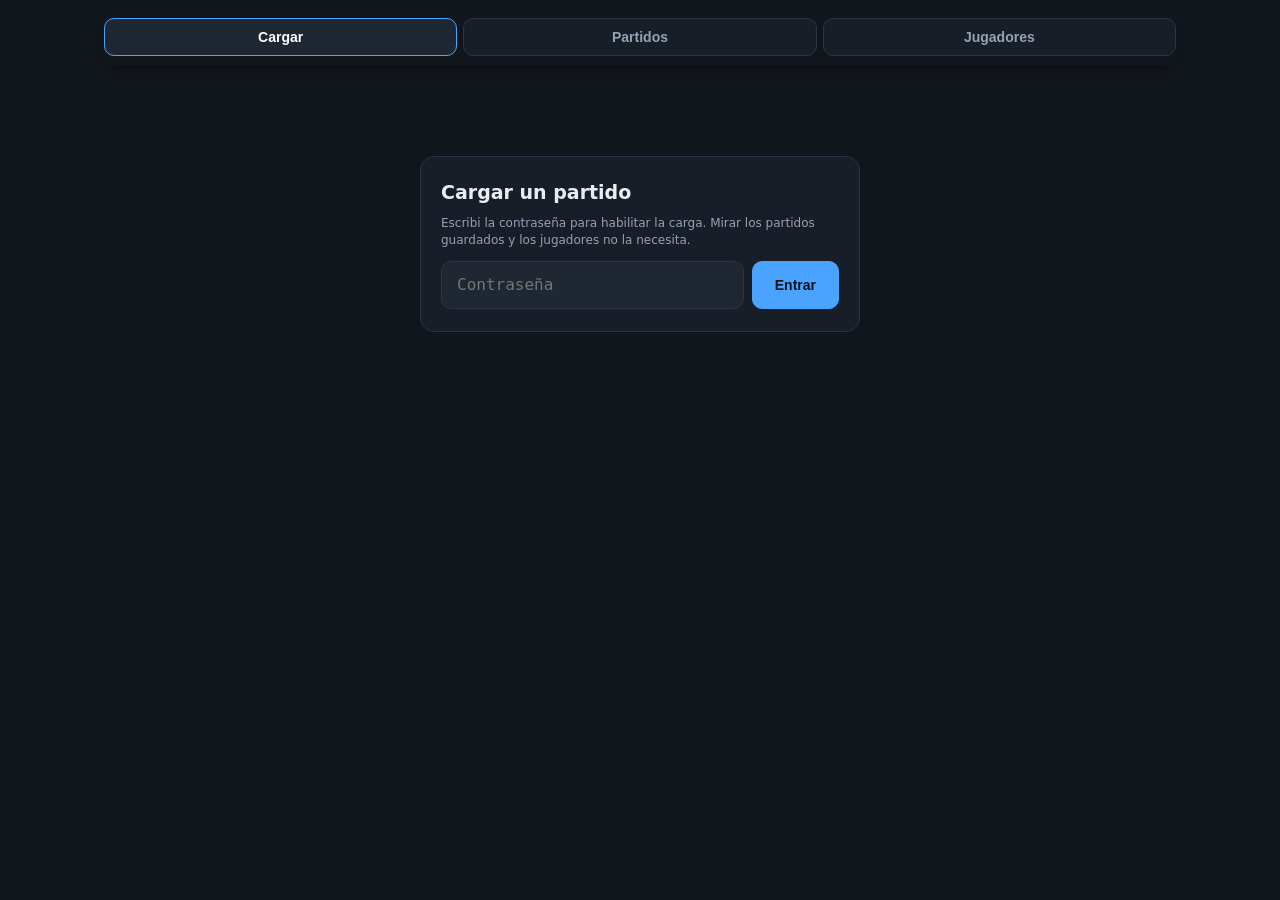
==== public/index.html @ 11a5be20 "Arreglos para Vercel" ====
<!doctype html>
<html lang="es">
<head>
<meta charset="utf-8">
<meta name="viewport" content="width=device-width, initial-scale=1, viewport-fit=cover">
<title>Estadisticas de voley</title>
<link rel="stylesheet" href="interfaz.css">
</head>
<body>
<div class="envoltorio">

  <!-- La barra de pestanas es lo unico que se comparte entre las tres vistas.
       Se queda pegada arriba porque en el celular se navega con el pulgar. -->
  <nav class="pestanas" id="pestanas">
    <button class="pestana activa" data-vista="cargar">Cargar<span class="chip" id="chipCargar" hidden></span></button>
    <button class="pestana" data-vista="partidos">Partidos</button>
    <button class="pestana" data-vista="jugadores">Jugadores</button>
  </nav>

  <!-- Aviso del servidor. Casi siempre esta vacio y no se ve. Aparece cuando
       el sitio corre alojado y no tiene donde guardar de verdad: es algo que
       hay que saber ANTES de cargar un partido, no despues de perderlo. -->
  <div class="avisoServidor" id="avisoServidor" hidden></div>

  <!-- ============================================================ -->
  <!-- 1) CARGAR: la pantalla de la cancha. No se le agrega nada que -->
  <!--    se meta en el camino de tipear una jugada.                 -->
  <!-- ============================================================ -->
  <section class="vista activa bloqueada" id="vista-cargar">

    <!-- Candado. Cargar es lo unico que escribe sobre el partido, asi que es
         lo unico que pide la contraseña; mientras esta puesto tapa la
         pantalla de la cancha, pero las otras dos pestanas siguen abiertas. -->
    <form class="candado" id="candado" autocomplete="off">
      <h2>Cargar un partido</h2>
      <p class="nota">Escribi la contraseña para habilitar la carga. Mirar los
      partidos guardados y los jugadores no la necesita.</p>
      <div class="fila">
        <input type="password" id="clave" placeholder="Contraseña"
               autocomplete="current-password" autocapitalize="off"
               autocorrect="off" spellcheck="false">
        <button class="primario" type="submit">Entrar</button>
      </div>
      <div class="mensaje" id="mensajeClave" hidden></div>
    </form>

    <div class="marcador">
      <div class="equipo" id="eqA">
        <div class="nombre" id="nomA">Equipo A</div>
        <div class="puntos" id="ptsA">0</div>
      </div>
      <div class="centro">
        <div class="set" id="numSet">Set 1</div>
        <div id="sets">0 - 0</div>
        <div id="cargados" style="margin-top:4px">0 puntos</div>
      </div>
      <div class="equipo" id="eqB">
        <div class="nombre" id="nomB">Equipo B</div>
        <div class="puntos" id="ptsB">0</div>
      </div>
    </div>

    <div class="turno" id="turno">Cargando…</div>

    <form class="carga" id="form" autocomplete="off">
      <input id="linea" placeholder="…" autocomplete="off" autocapitalize="off"
             autocorrect="off" spellcheck="false">
      <button class="primario" type="submit">Cargar</button>
    </form>

    <div class="mensaje" id="mensaje"></div>
    <div class="fila" id="enlacesArchivo" hidden></div>

    <div class="atajos" id="atajos">
      <span class="etiqueta">Rapido</span>
      <button data-enviar="f">f · error en juego</button>
      <button data-enviar="x">x · deshacer punto</button>
      <button data-enviar="w">w · cerrar set</button>
      <button id="btnCambio">C · cambio</button>
      <span class="etiqueta" style="margin-left:8px">Sesion</span>
      <button id="btnBorrar">Borrar ultima linea</button>
      <button id="btnGuardar">Guardar .txt</button>
      <button id="btnExcel">Excel</button>
      <button id="btnBloquear" class="tenue">Bloquear</button>
      <button id="btnReiniciar" class="peligro">Reiniciar</button>
    </div>

    <!-- Elegir el equipo del informe con dos botones: en el celular escribir
         el nombre a mano en un prompt() era la parte mas incomoda. -->
    <div class="eleccion" id="eleccionExcel" hidden>
      <span class="etiqueta">Informe de</span>
      <button id="btnExcelA" data-equipo="A">A</button>
      <button id="btnExcelB" data-equipo="B">B</button>
      <button id="btnExcelCancelar" class="tenue">Cancelar</button>
    </div>

    <div class="columnas">
      <details class="panel" open>
        <summary>Ultimos puntos</summary>
        <div class="cuerpo" id="log"></div>
      </details>

      <details class="panel" open>
        <summary>Rotacion en cancha</summary>
        <div class="cuerpo" id="rotacion"></div>
      </details>

      <details class="panel" id="panelAyuda">
        <summary>Como se escribe una jugada</summary>
        <div class="cuerpo ayuda">
          <p class="nota" style="margin-top:0">Con la rotacion cargada el numero del
          sacador es opcional: <code>28_1_5_X/…</code> y <code>1_5_X/…</code> son lo mismo.</p>
          <dl>
            <dt><code>5_1_6_A</code></dt><dd>saque directo, punto (as)</dd>
            <dt><code>5_1_6_E</code></dt><dd>error de saque</dd>
            <dt><code>5_1_6_X/3_3/2_4/4_1_P</code></dt>
            <dd>saque · recepcion (calidad 0-3, o -1 si se paso) · armado zona · ataque</dd>
            <dt><code>…/4_1_D</code></dt><dd>lo defienden, sigue el punto</dd>
            <dt><code>…/4_1_O</code> <code>_M</code></dt><dd>afuera / a la malla</dd>
            <dt><code>…/4_1_B_7_P</code></dt><dd>lo bloquea el 7, punto del bloqueo</dd>
            <dt><code>…/4_1_U_7</code></dt><dd>usa el bloqueo del 7, punto del ataque</dd>
            <dt><code>…/4_1_R_7</code></dt><dd>bloqueo rejugable, sigue el mismo equipo</dd>
            <dt><code>…/9_F_3</code> <code>9_T_3</code></dt><dd>libre / toque hacia zona 3</dd>
            <dt><code>…/9_S_6_P</code></dt><dd>pasada de segunda (sin armado antes)</dd>
            <dt><code>2_-1</code> <code>2_-2</code></dt>
            <dd>armado que se pasa / armado malo que pierde el punto</dd>
            <dt><code>7_2/1_4/9_5_D</code></dt><dd>defensa · armado · ataque</dd>
            <dt><code>9_A_1_P</code></dt><dd>ataque de primera, sin armado</dd>
            <dt><code>f</code> <code>w</code> <code>x</code></dt>
            <dd>error en juego · cerrar set · deshacer</dd>
            <dt><code>C_7_28</code></dt><dd>entra el 7, sale el 28</dd>
            <dt><code>C_7_S_28</code></dt><dd>lo mismo, y el 7 pasa a ser armador</dd>
          </dl>
        </div>
      </details>

      <details class="panel">
        <summary>Estadisticas</summary>
        <div class="cuerpo">
          <button id="btnStats">Actualizar</button>
          <pre id="stats" style="margin-top:10px">—</pre>
        </div>
      </details>

      <details class="panel">
        <summary>Cargar un partido ya escrito</summary>
        <div class="cuerpo">
          <p class="nota" style="margin-top:0">Pega la lista de inputs de un .txt
          (desde el nombre del equipo A hasta la ultima jugada).</p>
          <textarea id="pegar" placeholder="Palestino&#10;UVC&#10;28 15 99_S 88 10 13&#10;&#10;B&#10;…"></textarea>
          <div class="fila"><button id="btnPegar">Cargar todo</button></div>
        </div>
      </details>

      <details class="panel">
        <summary>Cambios registrados</summary>
        <div class="cuerpo" id="cambios"></div>
      </details>
    </div>
  </section>

  <!-- ============================================================ -->
  <!-- 2) PARTIDOS: buscar y abrir lo que ya esta guardado          -->
  <!-- ============================================================ -->
  <section class="vista" id="vista-partidos" hidden>

    <div class="buscador">
      <input id="busca" placeholder="Buscar equipo, rival o fecha" autocomplete="off"
             autocapitalize="off" spellcheck="false">
      <div class="filtros">
        <label>Equipo
          <select id="filtroEquipo"><option value="">Todos</option></select>
        </label>
        <label>Desde <input type="date" id="filtroDesde"></label>
        <label>Hasta <input type="date" id="filtroHasta"></label>
        <label class="interruptor">
          <input type="checkbox" id="filtroInforme"> Solo con informe
        </label>
        <button id="btnLimpiar" class="tenue">Limpiar</button>
      </div>
    </div>

    <div class="panel suelto">
      <div class="cuerpo alto" id="listaPartidos">
        <p class="nota" style="margin:0">Cargando…</p>
      </div>
    </div>

    <div id="detalle" hidden></div>
  </section>

  <!-- ============================================================ -->
  <!-- 3) JUGADORES: se arma con los partidos guardados en Datos/.  -->
  <!-- ============================================================ -->
  <section class="vista" id="vista-jugadores" hidden>
    <div id="avisoDuplicados" class="aviso" hidden></div>
    <div id="jugadores"></div>
  </section>

</div>
<script src="interfaz.js"></script>
</body>
</html>
---- public/interfaz.css ----
/* Estilos de la interfaz web. La paleta y las variables son las mismas de
   siempre: las pestanas nuevas tienen que parecer la misma aplicacion.
   Regla de oro del celular: la pagina no se mueve para el costado nunca; lo
   que es ancho (tablas, matrices) se desplaza solo, dentro de su caja. */
:root{
  --fondo:#11151c; --panel:#181e28; --panel2:#1f2733; --borde:#2b3543;
  --texto:#e8edf4; --suave:#93a1b5; --acento:#4aa3ff; --ok:#3ecf8e;
  --error:#ff6b6b; --aviso:#ffc857;
  --mono:ui-monospace,"Cascadia Mono","Consolas",monospace;
}
*{box-sizing:border-box}
body{margin:0;background:var(--fondo);color:var(--texto);
     font:15px/1.45 system-ui,-apple-system,"Segoe UI",sans-serif}
.envoltorio{max-width:1100px;margin:0 auto;padding:14px}

/* ---------- pestanas ---------- */
.pestanas{position:sticky;top:0;z-index:5;display:flex;gap:6px;
          background:var(--fondo);padding:4px 0 10px;
          box-shadow:0 6px 10px -8px #000}
.pestana{flex:1;background:var(--panel);border:1px solid var(--borde);
         color:var(--suave);border-radius:10px;padding:10px 8px;font-size:14px;
         font-weight:600;cursor:pointer;display:flex;justify-content:center;
         align-items:center;gap:6px}
.pestana:hover{color:var(--texto)}
.pestana.activa{background:var(--panel2);border-color:var(--acento);color:#fff}
/* el contador avisa que hay un partido a medio cargar aunque estes mirando
   otra pestana: es lo unico que se puede perder */
.chip{background:var(--acento);color:#08121f;font-size:11px;font-weight:700;
      border-radius:999px;padding:1px 7px;min-width:20px;
      font-variant-numeric:tabular-nums}
.vista[hidden]{display:none}

/* ---------- candado de la pantalla de carga ----------
   Con el candado puesto la pantalla de la cancha no se dibuja: se esconde
   todo lo que cuelga de la vista menos el formulario de la contraseña. Las
   pestanas quedan afuera de la vista, asi que se sigue pudiendo navegar. */
#candado{display:none}
#vista-cargar.bloqueada > *:not(#candado){display:none}
#vista-cargar.bloqueada > #candado{display:block}
.candado{background:var(--panel);border:1px solid var(--borde);border-radius:14px;
         padding:22px 20px;max-width:440px;margin:10vh auto 0}
.candado h2{margin:0;font-size:19px}
.candado .nota{margin-bottom:12px}
.candado .fila{margin-top:0}
#clave{flex:1;min-width:0;background:var(--panel2);border:1px solid var(--borde);
       border-radius:10px;color:var(--texto);padding:13px 15px;font:16px/1.2 var(--mono)}
#clave:focus{outline:none;border-color:var(--acento);box-shadow:0 0 0 3px #4aa3ff33}
.candado .mensaje{margin-top:12px;min-height:0}

/* ---------- marcador ---------- */
.marcador{background:var(--panel);border:1px solid var(--borde);border-radius:14px;
          padding:14px 18px;display:grid;grid-template-columns:1fr auto 1fr;
          align-items:center;gap:10px}
.equipo{text-align:center;min-width:0}
.equipo .nombre{font-size:15px;color:var(--suave);white-space:nowrap;
                overflow:hidden;text-overflow:ellipsis}
.equipo .puntos{font-size:clamp(40px,11vw,68px);font-weight:700;line-height:1;
                font-variant-numeric:tabular-nums}
.equipo.saca .nombre{color:var(--acento);font-weight:600}
.equipo.saca .puntos{color:var(--acento)}
.centro{text-align:center;color:var(--suave);font-size:13px;white-space:nowrap}
.centro .set{font-size:20px;font-weight:700;color:var(--texto)}

/* ---------- turno ---------- */
.turno{margin-top:12px;background:linear-gradient(90deg,#1b2a3d,#181e28);
       border:1px solid var(--borde);border-left:4px solid var(--acento);
       border-radius:10px;padding:12px 16px;font-size:clamp(16px,3.4vw,21px);
       font-weight:600}
.turno .sacador{color:var(--acento)}

/* ---------- carga ---------- */
.carga{margin-top:12px;display:flex;gap:8px}
#linea{flex:1;min-width:0;background:var(--panel2);border:1px solid var(--borde);
       border-radius:10px;color:var(--texto);padding:14px 16px;
       font:18px/1.2 var(--mono)}
#linea:focus{outline:none;border-color:var(--acento);box-shadow:0 0 0 3px #4aa3ff33}
button{background:var(--panel2);border:1px solid var(--borde);color:var(--texto);
       border-radius:10px;padding:11px 15px;font-size:14px;cursor:pointer}
button:hover{border-color:var(--acento);color:#fff}
button.primario{background:var(--acento);border-color:var(--acento);color:#08121f;
                font-weight:700;padding-left:22px;padding-right:22px}
button.peligro:hover{border-color:var(--error);color:var(--error)}
button.tenue{color:var(--suave)}
button[disabled]{opacity:.4;cursor:default}
button[disabled]:hover{border-color:var(--borde);color:var(--suave)}

.mensaje{margin-top:10px;padding:11px 14px;border-radius:10px;font-size:14px;
         font-family:var(--mono);white-space:pre-wrap;word-break:break-word;
         border:1px solid var(--borde);background:var(--panel);min-height:20px}
.mensaje.ok{border-color:#2f6b52;background:#14251e;color:#bff0da}
.mensaje.error{border-color:#7a3030;background:#2a1618;color:#ffc9c9}

/* El aviso de que el servidor no esta guardando en ningun lado. Usa el
   amarillo de aviso y no el rojo de error: la aplicacion funciona, lo que no
   hay es garantia de que el partido siga estando manana. */
.avisoServidor{margin:0 0 10px;padding:10px 13px;border-radius:10px;
               font-size:13px;border:1px solid var(--aviso);
               background:#2a2415;color:var(--aviso)}

.atajos{margin-top:10px;display:flex;flex-wrap:wrap;gap:7px}
.atajos button{padding:8px 12px;font-size:13px}
.atajos .etiqueta,.eleccion .etiqueta{color:var(--suave);font-size:12px;
                  align-self:center;margin-right:2px;text-transform:uppercase;
                  letter-spacing:.06em}
.eleccion{margin-top:8px;display:flex;flex-wrap:wrap;gap:7px;
          background:var(--panel);border:1px solid var(--acento);
          border-radius:10px;padding:8px 10px}
.eleccion[hidden]{display:none}
.eleccion button{padding:8px 12px;font-size:13px}

/* ---------- paneles ---------- */
.columnas{margin-top:14px;display:grid;grid-template-columns:1fr 1fr;gap:14px}
@media(max-width:820px){.columnas{grid-template-columns:1fr}}
.panel{background:var(--panel);border:1px solid var(--borde);border-radius:12px;
       overflow:hidden;min-width:0}
.panel > summary{padding:11px 15px;cursor:pointer;font-weight:600;font-size:14px;
                 list-style:none;display:flex;justify-content:space-between;
                 align-items:center;gap:8px}
.panel > summary::-webkit-details-marker{display:none}
.panel > summary::after{content:"▾";color:var(--suave);font-size:12px}
.panel[open] > summary{border-bottom:1px solid var(--borde)}
.panel[open] > summary::after{content:"▴"}
.panel.suelto{margin-top:12px}
.cuerpo{padding:12px 15px;max-height:340px;overflow:auto}
.cuerpo.alto{max-height:min(52vh,460px)}
.cuerpo.libre{max-height:none}
.cuerpo pre{margin:0;font:12px/1.5 var(--mono);white-space:pre-wrap;color:#cfd9e6}

.jugada{padding:7px 0;border-bottom:1px solid var(--borde);font-size:12.5px}
.jugada:last-child{border-bottom:none}
.jugada .quien{font-weight:700;color:var(--ok)}
.jugada .det{color:var(--suave);font-family:var(--mono);font-size:11.5px;
             display:block;margin-top:3px;word-break:break-word}

table{width:100%;border-collapse:collapse;font-size:13px}
td,th{padding:5px 7px;border-bottom:1px solid var(--borde);text-align:left}
th{color:var(--suave);font-weight:600;font-size:11px;text-transform:uppercase;
   letter-spacing:.05em}
.zona{font-family:var(--mono)}
.armador{color:var(--aviso);font-weight:700}
.saque{background:#4aa3ff22;box-shadow:inset 3px 0 0 var(--acento)}
.num{text-align:right;font-variant-numeric:tabular-nums}
th.num{text-align:right}
tbody tr.total td{background:#ffffff12;font-weight:700}

/* Toda tabla ancha vive dentro de una de estas: el que se mueve para el
   costado es el envoltorio, nunca la pagina. */
.tabla{overflow-x:auto;-webkit-overflow-scrolling:touch;margin:0 0 4px}
.tabla table{min-width:max-content}
.tabla + .nota{margin-top:2px}

.ayuda code{background:var(--panel2);border:1px solid var(--borde);border-radius:5px;
            padding:1px 5px;font:12px var(--mono);color:#9ecbff}
.ayuda dl{margin:0;display:grid;grid-template-columns:auto 1fr;gap:6px 12px;
          align-items:baseline}
.ayuda dt{margin:0}
.ayuda dd{margin:0;color:var(--suave);font-size:12.5px}

textarea{width:100%;height:130px;background:var(--panel2);color:var(--texto);
         border:1px solid var(--borde);border-radius:8px;padding:10px;
         font:12px var(--mono);resize:vertical}
.fila{display:flex;gap:8px;flex-wrap:wrap;margin-top:8px}
.fila[hidden]{display:none}
.nota{color:var(--suave);font-size:12px;margin:8px 0 0}
.enlace{background:var(--panel2);border:1px solid var(--borde);color:var(--texto);
        border-radius:10px;padding:11px 15px;font-size:14px;text-decoration:none;
        display:inline-block}
.enlace:hover{border-color:var(--acento);color:#fff}

/* ---------- pestana Partidos ---------- */
.buscador{margin-top:2px}
#busca{width:100%;background:var(--panel2);border:1px solid var(--borde);
       border-radius:10px;color:var(--texto);padding:13px 15px;font-size:16px}
#busca:focus{outline:none;border-color:var(--acento);box-shadow:0 0 0 3px #4aa3ff33}
.filtros{margin-top:8px;display:flex;flex-wrap:wrap;gap:8px;align-items:end}
.filtros label{color:var(--suave);font-size:11px;text-transform:uppercase;
               letter-spacing:.05em;display:flex;flex-direction:column;gap:4px}
.filtros select,.filtros input[type=date]{background:var(--panel2);
       border:1px solid var(--borde);border-radius:8px;color:var(--texto);
       padding:8px 10px;font-size:14px;text-transform:none;letter-spacing:0}
.filtros .interruptor{flex-direction:row;align-items:center;gap:6px;
       background:var(--panel2);border:1px solid var(--borde);border-radius:8px;
       padding:9px 11px}
.filtros button{padding:9px 12px;font-size:13px}

.partido{width:100%;text-align:left;background:transparent;border:none;
         border-bottom:1px solid var(--borde);border-radius:0;padding:10px 4px;
         display:grid;grid-template-columns:auto 1fr auto;gap:4px 12px;
         align-items:center;color:var(--texto)}
.partido:hover{background:#ffffff08;border-color:var(--borde)}
.partido.elegido{background:#4aa3ff1a;box-shadow:inset 3px 0 0 var(--acento)}
.partido .fecha{font-family:var(--mono);font-size:12.5px;color:var(--suave);
                white-space:nowrap}
.partido .equipos{font-weight:600;min-width:0}
.partido .equipos .rival{color:var(--suave);font-weight:400}
.partido .tanteo{font-variant-numeric:tabular-nums;font-weight:700;
                 white-space:nowrap}
.partido .detalles{grid-column:2/4;color:var(--suave);font-size:12px;
                   display:flex;flex-wrap:wrap;gap:8px}
@media(max-width:520px){
  .partido{grid-template-columns:1fr auto}
  .partido .fecha{grid-column:1/3}
  .partido .detalles{grid-column:1/3}
}
.marca{border:1px solid var(--borde);border-radius:6px;padding:0 5px;
       font-size:11px;font-family:var(--mono)}
.marca.si{border-color:#2f6b52;color:#8fe0bb}
.marca.no{color:#5d6b7d}

.detalle{margin-top:14px}
.cabeza{background:var(--panel);border:1px solid var(--borde);border-radius:12px;
        padding:14px 16px}
.cabeza h2{margin:0;font-size:18px}
.cabeza .sub{color:var(--suave);font-size:13px;margin-top:4px}
.cabeza .parciales{margin-top:8px;display:flex;flex-wrap:wrap;gap:6px}
.parcial{background:var(--panel2);border:1px solid var(--borde);border-radius:8px;
         padding:3px 9px;font-variant-numeric:tabular-nums;font-size:13px}
.selector{display:flex;flex-wrap:wrap;gap:6px;margin:12px 0 0}
.selector button.activa{background:var(--acento);border-color:var(--acento);
                        color:#08121f;font-weight:700}
.selector button{padding:8px 12px;font-size:13px}

/* ---------- el .xlsx, que es el plato principal del partido ---------- */
.titulo-informe{margin:14px 0 8px;font-size:15px;font-weight:700}
.titulo-informe .aclara{color:var(--suave);font-weight:400;font-size:12.5px;
                        font-family:var(--mono);word-break:break-all}
/* las pestanas de hoja quedan a la vista aunque se baje por la planilla,
   igual que en Excel; 52px es lo que ocupa la barra de pestanas de arriba */
.selector.hojas{position:sticky;top:52px;z-index:4;background:var(--fondo);
                padding:6px 0;margin:0}
.panel.visor{margin-top:0}
/* alto: que se vea una planilla, no una ventanita. Un unico marco que se
   mueve para abajo y para el costado, con las dos barras siempre al alcance */
.visor .cuerpo{padding:0;max-height:min(74vh,720px);overflow:auto;
               -webkit-overflow-scrolling:touch}

.hoja table{font-size:12.5px;min-width:max-content}
.hoja td{white-space:nowrap;border-bottom:1px solid #ffffff10}
.hoja tr.titulo td{background:#1F3864;color:#fff;font-weight:700;
                   text-transform:uppercase;letter-spacing:.04em}
.hoja tr.subtitulo td{background:#2E5C9A;color:#fff;font-weight:700}
.hoja tr.encabezado td{background:#24303f;color:var(--suave);font-size:11px;
                       text-transform:uppercase;letter-spacing:.04em;
                       white-space:normal;min-width:70px}
.hoja tr.total td{background:#242c38;font-weight:700}
.hoja tr.nota td{color:var(--suave);font-size:11.5px;font-style:italic;
                 white-space:normal}
.hoja tr.vacia td{height:8px;border:none}
.hoja td:not(:first-child){text-align:right;font-variant-numeric:tabular-nums}
.hoja tr.titulo td,.hoja tr.subtitulo td,.hoja tr.nota td{text-align:left}

/* La primera columna es la que dice de que es cada fila (el jugador, la
   zona): se queda anclada al desplazar de costado, que es lo unico que hace
   navegable una hoja como Datos_Base. Va con fondo opaco para que las
   columnas no se le transparenten por debajo. */
.hoja td:first-child{position:sticky;left:0;z-index:1;background:var(--panel)}
.hoja tr.encabezado td:first-child{background:#24303f}
.hoja tr.total td:first-child{background:#242c38}
.hoja tr.combinada td{position:static}

/* ---------- pestana Jugadores (maqueta) ---------- */
.aviso{margin:2px 0 12px;background:#2a2416;border:1px solid #6b5a2a;
       color:var(--aviso);border-radius:10px;padding:10px 14px;font-size:13px}
.ficha{background:var(--panel);border:1px solid var(--borde);border-radius:12px;
       padding:14px 16px;display:flex;flex-wrap:wrap;gap:14px;align-items:center}
.ficha .dorsal{font-size:38px;font-weight:700;line-height:1;
               font-variant-numeric:tabular-nums}
.ficha .datos{color:var(--suave);font-size:13px}
.ficha .rol{color:var(--aviso);font-weight:700;font-size:13px}
.indicadores{margin-top:12px;display:grid;gap:10px;
             grid-template-columns:repeat(auto-fit,minmax(140px,1fr))}
.indicador{background:var(--panel);border:1px solid var(--borde);
           border-radius:12px;padding:12px 14px}
.indicador .valor{font-size:26px;font-weight:700;line-height:1.1;
                  font-variant-numeric:tabular-nums}
.indicador .titulo{color:var(--suave);font-size:11px;text-transform:uppercase;
                   letter-spacing:.05em;margin-top:4px}
.indicador .base{color:var(--suave);font-size:11.5px;margin-top:2px}
.grafico{background:var(--panel);border:1px solid var(--borde);border-radius:12px;
         padding:12px}
.grafico svg{width:100%;height:auto;display:block}
.leyenda{display:flex;flex-wrap:wrap;gap:12px;margin-top:8px;color:var(--suave);
         font-size:12px}
.leyenda i{display:inline-block;width:10px;height:10px;border-radius:2px;
           margin-right:5px;vertical-align:middle}
.pie{margin-top:14px;background:var(--panel);border:1px solid var(--borde);
     border-radius:12px;padding:12px 16px;color:var(--suave);font-size:12.5px}
.pie h3{margin:0 0 6px;font-size:12px;text-transform:uppercase;
        letter-spacing:.05em;color:var(--texto)}
.pie ul{margin:0 0 10px;padding-left:18px}
.pie li{margin:2px 0}
.pie .falta{color:var(--aviso)}
.sub-titulo{margin:16px 0 6px;font-size:14px;font-weight:600}
.sub-titulo .aclara{color:var(--suave);font-weight:400;font-size:12px}
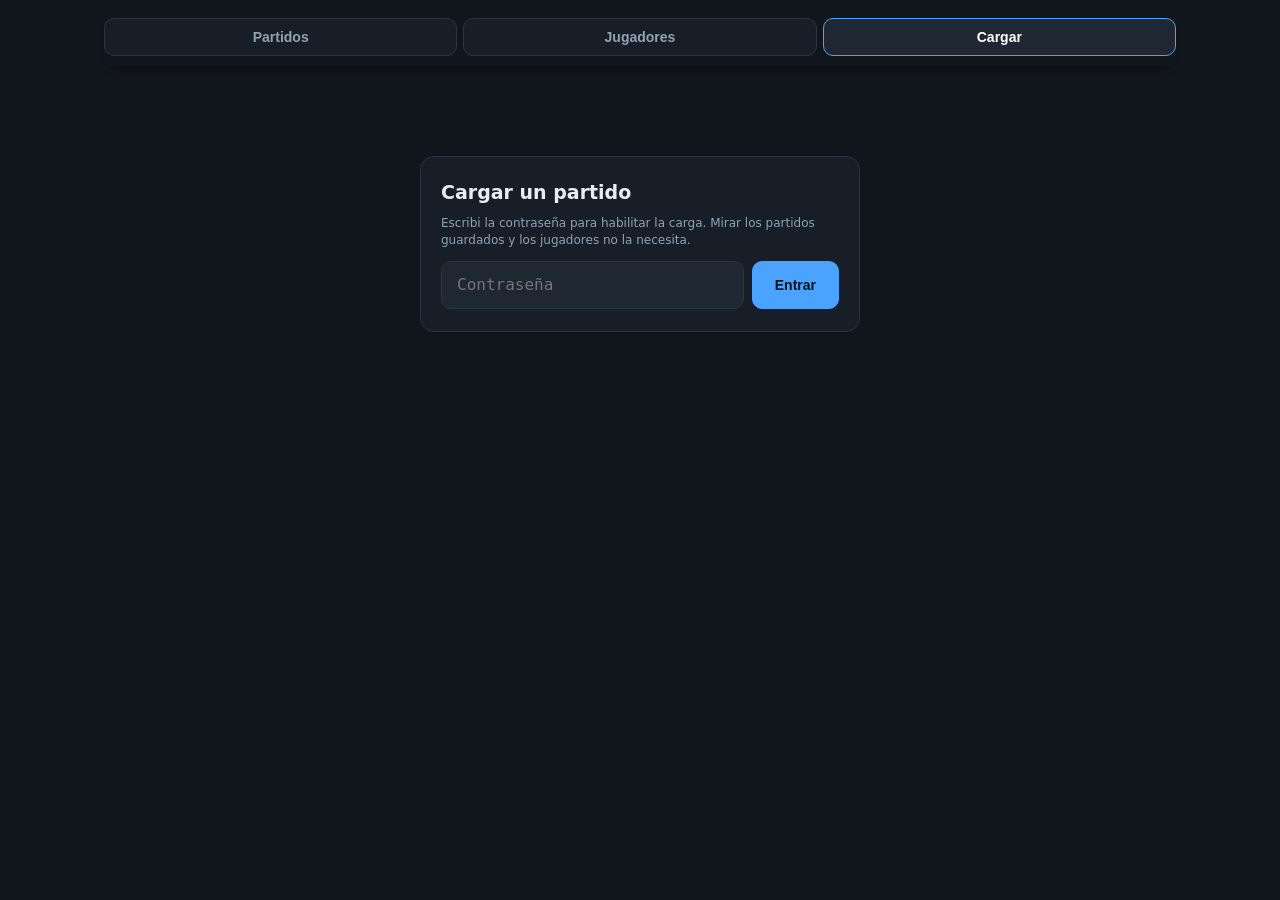
==== commit d608bc98: "Pestañas en orden Partidos / Jugadores / Cargar Cargar pide la contraseña y se usa una vez por parti" ====
--- a/public/index.html
+++ b/public/index.html
@@ -12,9 +12,9 @@
   <!-- La barra de pestanas es lo unico que se comparte entre las tres vistas.
        Se queda pegada arriba porque en el celular se navega con el pulgar. -->
   <nav class="pestanas" id="pestanas">
-    <button class="pestana activa" data-vista="cargar">Cargar<span class="chip" id="chipCargar" hidden></span></button>
     <button class="pestana" data-vista="partidos">Partidos</button>
     <button class="pestana" data-vista="jugadores">Jugadores</button>
+    <button class="pestana activa" data-vista="cargar">Cargar<span class="chip" id="chipCargar" hidden></span></button>
   </nav>
 
   <!-- Aviso del servidor. Casi siempre esta vacio y no se ve. Aparece cuando
@@ -23,7 +23,49 @@
   <div class="avisoServidor" id="avisoServidor" hidden></div>
 
   <!-- ============================================================ -->
-  <!-- 1) CARGAR: la pantalla de la cancha. No se le agrega nada que -->
+  <!-- 1) PARTIDOS: buscar y abrir lo que ya esta guardado          -->
+  <!-- ============================================================ -->
+  <section class="vista" id="vista-partidos" hidden>
+
+    <div class="buscador">
+      <input id="busca" placeholder="Buscar equipo, rival o fecha" autocomplete="off"
+             autocapitalize="off" spellcheck="false">
+      <div class="filtros">
+        <label>Equipo
+          <select id="filtroEquipo"><option value="">Todos</option></select>
+        </label>
+        <label>Desde <input type="date" id="filtroDesde"></label>
+        <label>Hasta <input type="date" id="filtroHasta"></label>
+        <label class="interruptor">
+          <input type="checkbox" id="filtroInforme"> Solo con informe
+        </label>
+        <button id="btnLimpiar" class="tenue">Limpiar</button>
+      </div>
+    </div>
+
+    <div class="panel suelto">
+      <div class="cuerpo alto" id="listaPartidos">
+        <p class="nota" style="margin:0">Cargando…</p>
+      </div>
+    </div>
+
+    <!-- Para lo que le pasa a la lista entera y no a un partido: hoy, que se
+         borro uno. El aviso del detalle no sirve para eso porque al borrar
+         el detalle se cierra. -->
+    <div class="mensaje" id="avisoPartidos" hidden></div>
+    <div id="detalle" hidden></div>
+  </section>
+
+  <!-- ============================================================ -->
+  <!-- 2) JUGADORES: se arma con los partidos guardados en Datos/.  -->
+  <!-- ============================================================ -->
+  <section class="vista" id="vista-jugadores" hidden>
+    <div id="avisoDuplicados" class="aviso" hidden></div>
+    <div id="jugadores"></div>
+  </section>
+
+  <!-- ============================================================ -->
+  <!-- 3) CARGAR: la pantalla de la cancha. No se le agrega nada que -->
   <!--    se meta en el camino de tipear una jugada.                 -->
   <!-- ============================================================ -->
   <section class="vista activa bloqueada" id="vista-cargar">
@@ -159,44 +201,6 @@
     </div>
   </section>
 
-  <!-- ============================================================ -->
-  <!-- 2) PARTIDOS: buscar y abrir lo que ya esta guardado          -->
-  <!-- ============================================================ -->
-  <section class="vista" id="vista-partidos" hidden>
-
-    <div class="buscador">
-      <input id="busca" placeholder="Buscar equipo, rival o fecha" autocomplete="off"
-             autocapitalize="off" spellcheck="false">
-      <div class="filtros">
-        <label>Equipo
-          <select id="filtroEquipo"><option value="">Todos</option></select>
-        </label>
-        <label>Desde <input type="date" id="filtroDesde"></label>
-        <label>Hasta <input type="date" id="filtroHasta"></label>
-        <label class="interruptor">
-          <input type="checkbox" id="filtroInforme"> Solo con informe
-        </label>
-        <button id="btnLimpiar" class="tenue">Limpiar</button>
-      </div>
-    </div>
-
-    <div class="panel suelto">
-      <div class="cuerpo alto" id="listaPartidos">
-        <p class="nota" style="margin:0">Cargando…</p>
-      </div>
-    </div>
-
-    <div id="detalle" hidden></div>
-  </section>
-
-  <!-- ============================================================ -->
-  <!-- 3) JUGADORES: se arma con los partidos guardados en Datos/.  -->
-  <!-- ============================================================ -->
-  <section class="vista" id="vista-jugadores" hidden>
-    <div id="avisoDuplicados" class="aviso" hidden></div>
-    <div id="jugadores"></div>
-  </section>
-
 </div>
 <script src="interfaz.js"></script>
 </body>
--- a/public/interfaz.css
+++ b/public/interfaz.css
@@ -79,6 +79,10 @@
 button:hover{border-color:var(--acento);color:#fff}
 button.primario{background:var(--acento);border-color:var(--acento);color:#08121f;
                 font-weight:700;padding-left:22px;padding-right:22px}
+/* Reiniciar y Borrar: lo unico que no se puede deshacer. Se distinguen en
+   reposo, no solo al pasar por encima, porque en el celular no hay hover y
+   ademas quedan al lado de los botones de descargar. */
+button.peligro{border-color:#7a3030;color:#ff9d9d}
 button.peligro:hover{border-color:var(--error);color:var(--error)}
 button.tenue{color:var(--suave)}
 button[disabled]{opacity:.4;cursor:default}
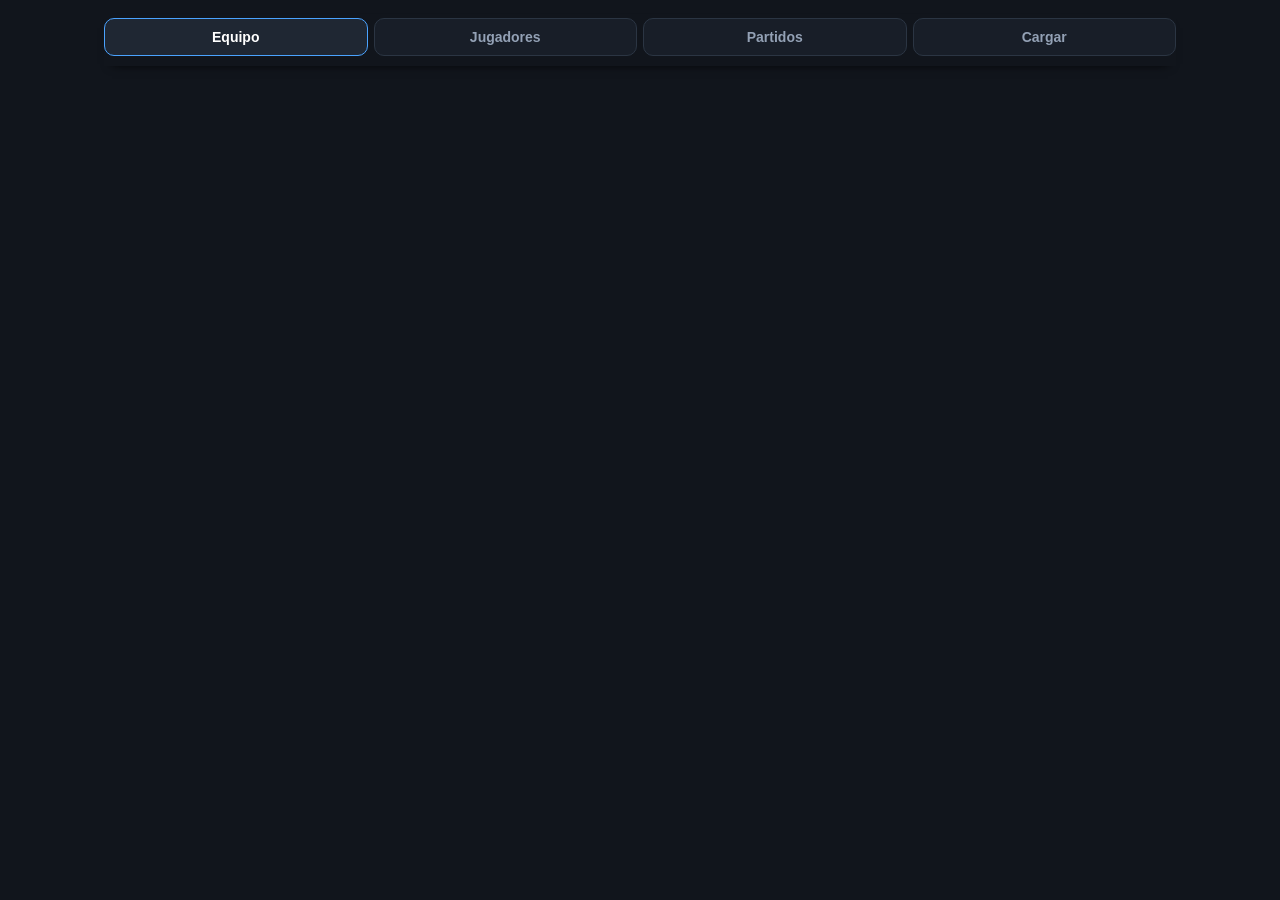
==== commit 7c2a456e: "implementacion de la funcionalidad de resumen de equipo y corrección de errores en la interfaz de us" ====
--- a/public/index.html
+++ b/public/index.html
@@ -12,9 +12,10 @@
   <!-- La barra de pestanas es lo unico que se comparte entre las tres vistas.
        Se queda pegada arriba porque en el celular se navega con el pulgar. -->
   <nav class="pestanas" id="pestanas">
+    <button class="pestana activa" data-vista="equipo">Equipo</button>
+    <button class="pestana" data-vista="jugadores">Jugadores</button>
     <button class="pestana" data-vista="partidos">Partidos</button>
-    <button class="pestana" data-vista="jugadores">Jugadores</button>
-    <button class="pestana activa" data-vista="cargar">Cargar<span class="chip" id="chipCargar" hidden></span></button>
+    <button class="pestana" data-vista="cargar">Cargar<span class="chip" id="chipCargar" hidden></span></button>
   </nav>
 
   <!-- Aviso del servidor. Casi siempre esta vacio y no se ve. Aparece cuando
@@ -57,7 +58,16 @@
   </section>
 
   <!-- ============================================================ -->
-  <!-- 2) JUGADORES: se arma con los partidos guardados en Datos/.  -->
+  <!-- 2) EQUIPO: lo mismo que Jugadores pero del juego, no de una    -->
+  <!--    persona. Es la que se abre al entrar porque contesta las     -->
+  <!--    preguntas mas generales, y desde ahi se baja al detalle.     -->
+  <!-- ============================================================ -->
+  <section class="vista activa" id="vista-equipo">
+    <div id="equipo"></div>
+  </section>
+
+  <!-- ============================================================ -->
+  <!-- 3) JUGADORES: se arma con los partidos guardados en Datos/.  -->
   <!-- ============================================================ -->
   <section class="vista" id="vista-jugadores" hidden>
     <div id="avisoDuplicados" class="aviso" hidden></div>
@@ -65,10 +75,10 @@
   </section>
 
   <!-- ============================================================ -->
-  <!-- 3) CARGAR: la pantalla de la cancha. No se le agrega nada que -->
+  <!-- 4) CARGAR: la pantalla de la cancha. No se le agrega nada que -->
   <!--    se meta en el camino de tipear una jugada.                 -->
   <!-- ============================================================ -->
-  <section class="vista activa bloqueada" id="vista-cargar">
+  <section class="vista bloqueada" id="vista-cargar" hidden>
 
     <!-- Candado. Cargar es lo unico que escribe sobre el partido, asi que es
          lo unico que pide la contraseña; mientras esta puesto tapa la
@@ -103,6 +113,39 @@
     </div>
 
     <div class="turno" id="turno">Cargando…</div>
+
+    <!-- Las dos formas de cargar la misma jugada. Tocando se arma la linea
+         apretando la cancha; escribiendo se tipea. Las dos terminan en el
+         mismo POST /api/enviar, asi que se puede alternar punto a punto. -->
+    <div class="modos" id="modos">
+      <button id="btnTocando" data-modo="tocando">Tocando</button>
+      <button id="btnEscribiendo" data-modo="escribiendo">Escribiendo</button>
+    </div>
+
+    <section class="visual" id="visual" hidden>
+      <!-- como viene el punto hasta ahora, descrito por el motor -->
+      <div class="secuencia" id="secuencia" hidden></div>
+
+      <div class="cancha" id="cancha"></div>
+
+      <div class="pedido">
+        <div class="quePide" id="quePide"></div>
+        <div class="opciones" id="opciones"></div>
+      </div>
+
+      <!-- La linea que se esta armando, siempre a la vista. El acento marca
+           que falta; si no entra, la caja se corre sola. -->
+      <div class="enCurso" id="enCurso" hidden>
+        <pre id="lineaArmada"></pre>
+        <!-- que falta va afuera del <pre>: adentro no puede cortar de linea y
+             en un celular angosto se perdia por el costado -->
+        <div class="falta" id="falta"></div>
+        <div class="fila">
+          <button id="btnDeshacerPaso">◀ Deshacer el paso</button>
+          <button id="btnCancelarJugada" class="tenue">Cancelar la jugada</button>
+        </div>
+      </div>
+    </section>
 
     <form class="carga" id="form" autocomplete="off">
       <input id="linea" placeholder="…" autocomplete="off" autocapitalize="off"
@@ -202,6 +245,7 @@
   </section>
 
 </div>
+<script src="armador.js"></script>
 <script src="interfaz.js"></script>
 </body>
 </html>
--- a/public/interfaz.css
+++ b/public/interfaz.css
@@ -296,3 +296,197 @@
 .pie .falta{color:var(--aviso)}
 .sub-titulo{margin:16px 0 6px;font-size:14px;font-weight:600}
 .sub-titulo .aclara{color:var(--suave);font-weight:400;font-size:12px}
+
+
+/* ======================================================================
+   LA CANCHA: el modo visual de carga
+   ======================================================================
+   Se usa con una mano, parado al costado de la cancha, asi que todo lo que
+   se toca mide 44px o mas y no hay ningun menu ni dialogo en el camino.
+   Los dos equipos se dibujan siempre en el mismo lugar (A arriba, B abajo):
+   una cancha que se da vuelta segun quien tiene la pelota se lee mal justo
+   cuando no hay tiempo de leerla. De quien es la pelota se marca encendiendo
+   su mitad, no moviendola. */
+.modos{margin-top:12px;display:flex;gap:6px}
+.modos button{flex:1;padding:10px 8px;font-size:14px;font-weight:600}
+.modos button.activa{background:var(--panel2);border-color:var(--acento);color:#fff}
+
+.visual{margin-top:10px}
+.visual[hidden]{display:none}
+
+.secuencia{background:var(--panel);border:1px solid var(--borde);
+           border-left:4px solid var(--suave);border-radius:10px;
+           padding:9px 13px;margin-bottom:10px;font-size:12px;
+           font-family:var(--mono);color:var(--suave);
+           max-height:64px;overflow:auto}
+.secuencia[hidden]{display:none}
+
+/* Las dos mitades pegadas; la linea punteada del medio es la red. */
+.cancha{background:var(--panel);border:1px solid var(--borde);
+        border-radius:12px;padding:8px}
+.cancha[hidden]{display:none}
+.mitad{display:grid;grid-template-columns:repeat(3,1fr);gap:5px;
+       transition:opacity .12s}
+.mitad.dormida{opacity:.42}
+.red{border-top:2px dashed var(--borde);margin:8px 2px}
+.etiquetaMitad{font-size:11px;color:var(--suave);text-transform:uppercase;
+               letter-spacing:.06em;padding:2px 2px 5px;
+               display:flex;justify-content:space-between;gap:8px}
+.etiquetaMitad.encendida{color:var(--acento)}
+.etiquetaMitad .sinRotacion{text-transform:none;letter-spacing:0;color:var(--aviso)}
+
+/* Una celda es una zona. Sirve para dos cosas segun el paso: mostrar al
+   jugador que esta parado ahi, o ser el destino que se toca. */
+.celda{position:relative;min-height:52px;border-radius:8px;
+       border:1px solid transparent;background:#141a23;
+       display:flex;align-items:center;justify-content:center}
+.celda .numeroZona{position:absolute;top:3px;left:5px;font-size:10px;
+                   color:#48566a;font-variant-numeric:tabular-nums}
+.celda.zonaViva{border-color:var(--acento);background:#16283c;cursor:pointer}
+.celda.zonaViva:hover{background:#1c334c}
+.celda.zonaViva .numeroZona{color:var(--acento)}
+
+/* El jugador: un circulo con el dorsal. 44px es el minimo para el pulgar. */
+.jugador{width:44px;height:44px;border-radius:50%;display:flex;
+         align-items:center;justify-content:center;font-weight:700;
+         font-size:15px;font-variant-numeric:tabular-nums;
+         background:var(--panel2);border:2px solid var(--borde);
+         color:var(--suave);padding:0;line-height:1}
+.jugador.viva{border-color:var(--acento);color:#fff;background:#1b2f47;
+              cursor:pointer}
+.jugador.viva:hover{background:#24405e}
+.jugador[disabled]{opacity:.45;cursor:default}
+.jugador[disabled]:hover{background:var(--panel2);border-color:var(--borde)}
+/* el armador lleva el mismo amarillo que el _S de la tabla de rotacion */
+.jugador.armador{box-shadow:0 0 0 2px var(--aviso)}
+.jugador.saca{background:var(--acento);border-color:var(--acento);color:#08121f}
+
+/* ---------- lo que se pregunta en cada paso ---------- */
+.pedido{margin-top:10px}
+.quePide{font-size:13px;color:var(--suave);text-transform:uppercase;
+         letter-spacing:.06em;margin-bottom:7px}
+.opciones{display:flex;flex-wrap:wrap;gap:7px}
+.opciones button{min-height:44px;padding:10px 16px;font-size:15px;font-weight:600}
+.opciones button.bien{border-color:#2f6b52;color:#bff0da}
+.opciones button.mal{border-color:#7a3030;color:#ff9d9d}
+.opciones button.secundaria{font-weight:400;font-size:13px;color:var(--suave);
+                            min-height:38px;padding:8px 12px}
+
+/* El teclado del dorsal. Hace falta mas seguido de lo que parece: en los
+   partidos guardados el 15% de los dorsales no esta entre los 6 en cancha,
+   porque los liberos no rotan. Tambien es la unica entrada de un equipo sin
+   rotacion cargada. */
+.teclado{display:grid;grid-template-columns:repeat(3,1fr);gap:7px;max-width:280px}
+.teclado button{min-height:48px;font-size:18px;font-weight:600;
+                font-family:var(--mono)}
+.teclado .ancho{grid-column:span 2}
+.tecleado{grid-column:span 3;background:var(--panel2);
+          border:1px solid var(--acento);border-radius:10px;padding:10px 14px;
+          font:20px/1.2 var(--mono);text-align:center;min-height:44px;
+          color:var(--texto)}
+.tecleado .vacio{color:var(--suave)}
+
+/* ---------- la linea que se esta armando ---------- */
+.enCurso{margin-top:12px;background:var(--panel);border:1px solid var(--borde);
+         border-radius:10px;padding:10px 13px}
+.enCurso[hidden]{display:none}
+.enCurso pre{margin:0 0 8px;font:15px/1.35 var(--mono);white-space:pre;
+             overflow-x:auto;color:var(--texto)}
+.enCurso pre .falta{color:var(--acento)}
+.enCurso .fila{margin:0;display:flex;gap:7px;flex-wrap:wrap}
+.enCurso .fila button{min-height:42px}
+
+/* ---------- preparacion (nombres, rotacion, quien saca) ---------- */
+.preparacion{display:flex;flex-direction:column;gap:9px}
+.preparacion input{background:var(--panel2);border:1px solid var(--borde);
+                   border-radius:10px;color:var(--texto);padding:14px 16px;
+                   font:17px/1.2 system-ui,sans-serif}
+.preparacion input:focus{outline:none;border-color:var(--acento);
+                         box-shadow:0 0 0 3px #4aa3ff33}
+.preparacion .grande{min-height:52px;font-size:16px;font-weight:600}
+.preparacion .fila{margin:0;display:flex;gap:7px;flex-wrap:wrap}
+
+/* Cuando el paso pide una zona, el circulo del jugador no puede comerse el
+   toque: la zona es la que se esta eligiendo. */
+.celda.zonaViva .jugador{pointer-events:none}
+.teclado .todo{grid-column:1/-1}
+.enCurso .falta{font:12px/1.3 var(--mono);color:var(--acento);
+                margin-top:-4px;word-break:break-word}
+
+/* El libero se distingue del resto: no rota y entra solo por el que cubre. */
+.jugador.libero{border-style:dashed;border-color:var(--ok)}
+.jugador.libero.viva{border-color:var(--ok);background:#14251e}
+
+/* ---------- corregir a mano el resumen de un partido ---------- */
+.correccion{margin-top:10px;background:var(--panel2);border:1px solid var(--borde);
+            border-radius:10px;padding:12px 14px}
+.camposCorreccion{display:grid;grid-template-columns:repeat(auto-fit,minmax(190px,1fr));
+                  gap:9px;margin-bottom:10px}
+.campoCorreccion{display:flex;flex-direction:column;gap:4px;min-width:0}
+.campoCorreccion > span{font-size:11px;color:var(--suave);text-transform:uppercase;
+                        letter-spacing:.06em}
+.campoCorreccion input,.campoCorreccion select{background:var(--fondo);
+        border:1px solid var(--borde);border-radius:8px;color:var(--texto);
+        padding:9px 11px;font:14px/1.2 var(--mono);min-width:0}
+.campoCorreccion input:focus,.campoCorreccion select:focus{outline:none;
+        border-color:var(--acento);box-shadow:0 0 0 3px #4aa3ff33}
+.correccion .fila{margin:0;display:flex;gap:7px;flex-wrap:wrap}
+
+/* ---------- nombres y buscador de la pestana Jugadores ---------- */
+.buscadorJugadores{display:flex;gap:7px;margin:10px 0}
+#buscarJugador{flex:1;min-width:0;background:var(--panel2);
+               border:1px solid var(--borde);border-radius:10px;color:var(--texto);
+               padding:10px 13px;font:14px/1.2 system-ui,sans-serif}
+#buscarJugador:focus{outline:none;border-color:var(--acento);
+                     box-shadow:0 0 0 3px #4aa3ff33}
+/* el dorsal manda y el nombre acompaña: se busca por "el 13", no por el nombre */
+#selectorDorsal button{display:inline-flex;align-items:baseline;gap:6px}
+#selectorDorsal button[hidden]{display:none}
+.nombreJugador{font-size:11.5px;color:var(--suave);font-weight:400}
+#selectorDorsal button.activa .nombreJugador{color:#cfe4ff}
+.nombreFicha{font-size:17px;font-weight:700;margin-bottom:2px}
+
+/* ---------- etiquetas de posicion ----------
+   Cinco roles con cinco colores. El color hace el trabajo de un vistazo: en
+   una lista de catorce dorsales, buscar "los centrales" por el texto obliga a
+   leerlos todos.
+
+   "Armador" comparte el amarillo que ya usa la cancha para marcarlo, para que
+   sea la misma idea en las dos pantallas y no dos convenciones distintas. */
+.etiquetaPos{display:inline-block;font-size:10px;font-weight:700;
+             text-transform:uppercase;letter-spacing:.05em;
+             padding:2px 6px;border-radius:999px;border:1px solid currentColor;
+             background:#0003;color:var(--suave);white-space:nowrap}
+.etiquetaPos.armador{color:var(--aviso)}
+.etiquetaPos.libero {color:#c792ea}
+.etiquetaPos.punta  {color:var(--acento)}
+.etiquetaPos.opuesto{color:#ff9f6b}
+.etiquetaPos.central{color:var(--ok)}
+
+/* en el boton del dorsal van debajo del nombre, sin agrandar la fila */
+#selectorDorsal button{flex-wrap:wrap}
+#selectorDorsal .etiquetaPos{font-size:9px;padding:1px 5px;margin-top:1px}
+.rol .etiquetaPos{margin-right:4px;vertical-align:middle}
+
+/* ---------- filtro por etiqueta ---------- */
+.filtroEtiquetas{display:flex;gap:6px;flex-wrap:wrap;margin:0 0 10px}
+.filtroEtiquetas button{background:var(--panel);border:1px solid var(--borde);
+        border-radius:999px;padding:5px 12px;cursor:pointer;
+        font:700 11px/1.2 system-ui,sans-serif;text-transform:uppercase;
+        letter-spacing:.05em;color:var(--suave)}
+.filtroEtiquetas button:hover{color:var(--texto);border-color:var(--suave)}
+/* el elegido se pinta con SU color, asi se ve cual esta puesto sin leerlo */
+.filtroEtiquetas button.activa{color:var(--texto);background:var(--panel2);
+        border-color:currentColor;box-shadow:inset 0 0 0 1px currentColor}
+.filtroEtiquetas button.etiquetaPos.activa{background:#0004}
+
+/* ---------- resumen del equipo ----------
+   El circulo de la ficha lleva iniciales en vez de un dorsal: dos letras no
+   entran con el tamaño de un numero de dos digitos. */
+.dorsal.equipoEntero{font-size:20px;letter-spacing:.02em}
+
+/* Con cuatro pestañas "Jugadores" ya no entra con el tamaño de tres. Se
+   achica solo en pantallas angostas: en una mas ancha sobra lugar. */
+@media (max-width:460px){
+  .pestana{font-size:12.5px;padding:10px 4px;gap:4px}
+}
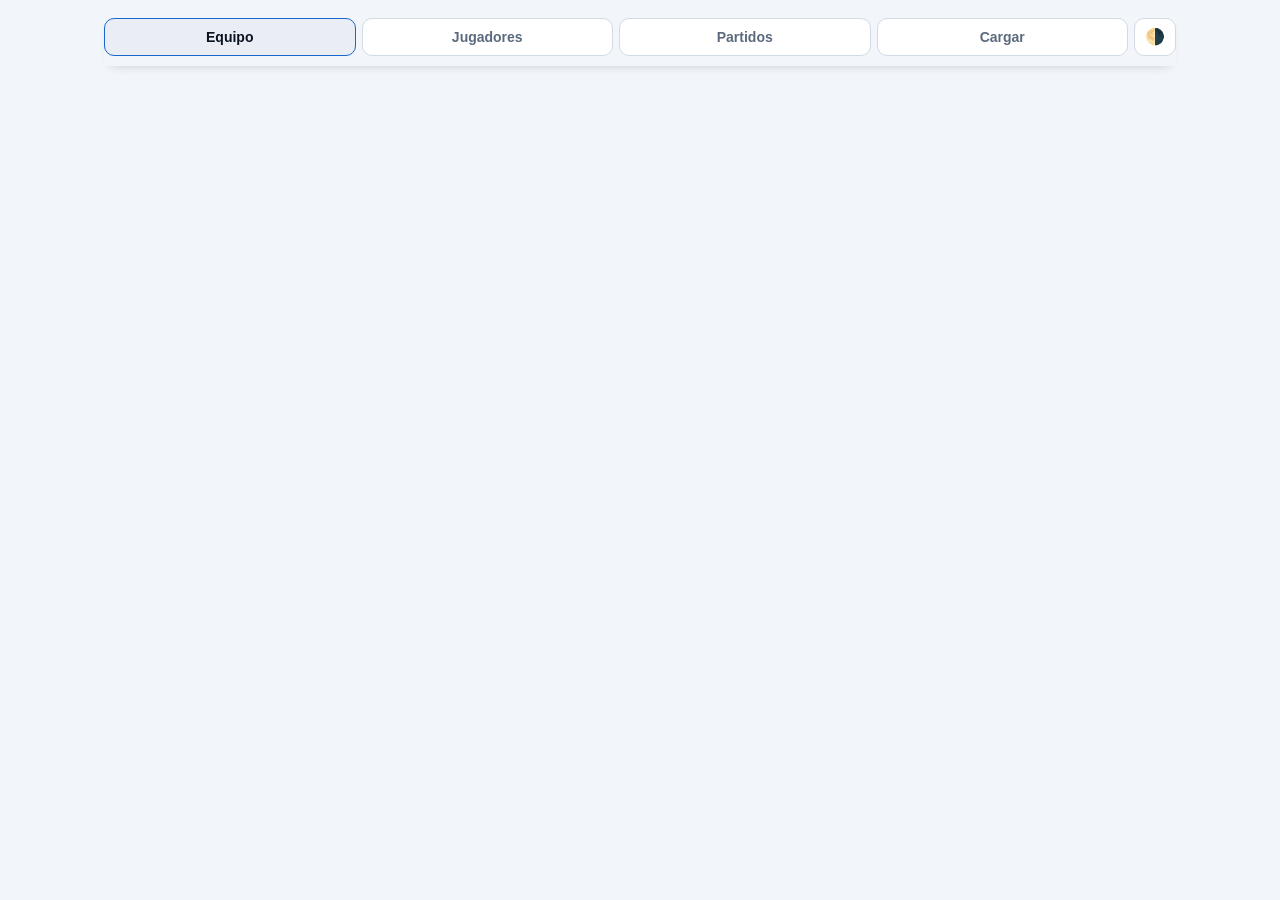
==== commit 504a6078: "Cambios y avances" ====
--- a/public/index.html
+++ b/public/index.html
@@ -5,6 +5,17 @@
 <meta name="viewport" content="width=device-width, initial-scale=1, viewport-fit=cover">
 <title>Estadisticas de voley</title>
 <link rel="stylesheet" href="interfaz.css">
+<script>
+/* El tema, antes de dibujar nada. interfaz.js va al final del <body>: puesto
+   solo desde ahi, la pagina aparecia un instante en oscuro y saltaba a claro.
+   Es la misma cuenta que hace aplicarTema(), y tiene que seguir siendolo. */
+try{
+  var t = localStorage.getItem("voley.tema");
+  if(t !== "claro" && t !== "oscuro")
+    t = matchMedia("(prefers-color-scheme: light)").matches ? "claro" : "oscuro";
+  document.documentElement.dataset.tema = t;
+}catch(e){}
+</script>
 </head>
 <body>
 <div class="envoltorio">
@@ -16,6 +27,9 @@
     <button class="pestana" data-vista="jugadores">Jugadores</button>
     <button class="pestana" data-vista="partidos">Partidos</button>
     <button class="pestana" data-vista="cargar">Cargar<span class="chip" id="chipCargar" hidden></span></button>
+    <!-- El tema va aca y no adentro de una vista: es lo unico que se cambia
+         estando en cualquiera de las cuatro. -->
+    <button class="tema" id="btnTema" type="button" aria-label="Cambiar el tema">🌗</button>
   </nav>
 
   <!-- Aviso del servidor. Casi siempre esta vacio y no se ve. Aparece cuando
@@ -34,6 +48,9 @@
       <div class="filtros">
         <label>Equipo
           <select id="filtroEquipo"><option value="">Todos</option></select>
+        </label>
+        <label>Campeonato
+          <select id="filtroTorneo"><option value="">Todos</option></select>
         </label>
         <label>Desde <input type="date" id="filtroDesde"></label>
         <label>Hasta <input type="date" id="filtroHasta"></label>
@@ -165,6 +182,7 @@
       <span class="etiqueta" style="margin-left:8px">Sesion</span>
       <button id="btnBorrar">Borrar ultima linea</button>
       <button id="btnGuardar">Guardar .txt</button>
+      <button id="btnPrivado">Guardar en privado</button>
       <button id="btnExcel">Excel</button>
       <button id="btnBloquear" class="tenue">Bloquear</button>
       <button id="btnReiniciar" class="peligro">Reiniciar</button>
@@ -206,10 +224,14 @@
             <dt><code>…/4_1_U_7</code></dt><dd>usa el bloqueo del 7, punto del ataque</dd>
             <dt><code>…/4_1_R_7</code></dt><dd>bloqueo rejugable, sigue el mismo equipo</dd>
             <dt><code>…/9_F_3</code> <code>9_T_3</code></dt><dd>libre / toque hacia zona 3</dd>
+            <dt><code>…/9_F_0</code> <code>9_T_0</code></dt>
+            <dd>libre / toque errado: punto para el rival</dd>
             <dt><code>…/9_S_6_P</code></dt><dd>pasada de segunda (sin armado antes)</dd>
             <dt><code>2_-1</code> <code>2_-2</code></dt>
             <dd>armado que se pasa / armado malo que pierde el punto</dd>
             <dt><code>7_2/1_4/9_5_D</code></dt><dd>defensa · armado · ataque</dd>
+            <dt><code>7_0</code></dt>
+            <dd>defensa de calidad 0 que no se pudo jugar: punto del rival</dd>
             <dt><code>9_A_1_P</code></dt><dd>ataque de primera, sin armado</dd>
             <dt><code>f</code> <code>w</code> <code>x</code></dt>
             <dd>error en juego · cerrar set · deshacer</dd>
@@ -227,20 +249,56 @@
         </div>
       </details>
 
-      <details class="panel">
-        <summary>Cargar un partido ya escrito</summary>
-        <div class="cuerpo">
-          <p class="nota" style="margin-top:0">Pega la lista de inputs de un .txt
-          (desde el nombre del equipo A hasta la ultima jugada).</p>
-          <textarea id="pegar" placeholder="Palestino&#10;UVC&#10;28 15 99_S 88 10 13&#10;&#10;B&#10;…"></textarea>
-          <div class="fila"><button id="btnPegar">Cargar todo</button></div>
-        </div>
-      </details>
-
-      <details class="panel">
-        <summary>Cambios registrados</summary>
-        <div class="cuerpo" id="cambios"></div>
-      </details>
+      <!-- La guia va pegada a "Cargar un partido ya escrito" y no suelta en
+           la grilla: .columnas son dos columnas, asi que un hijo mas caeria al
+           costado y no debajo. Envueltos, quedan uno arriba del otro en las
+           dos anchuras. -->
+      <div class="apilado">
+        <details class="panel">
+          <summary>Cargar un partido ya escrito</summary>
+          <div class="cuerpo">
+            <p class="nota" style="margin-top:0">Pega la lista de inputs de un .txt
+            (desde el nombre del equipo A hasta la ultima jugada).</p>
+            <textarea id="pegar" placeholder="Palestino&#10;UVC&#10;28 15 99_S 88 10 13&#10;&#10;B&#10;…"></textarea>
+            <div class="fila"><button id="btnPegar">Cargar todo</button></div>
+          </div>
+        </details>
+
+        <a class="guia" id="btnGuia" href="/guia.html" target="_blank" rel="noopener">
+          <span class="icono">📖</span>
+          <span class="que">
+            <strong>Como cargar partidos</strong>
+            <small>La guia entera: que significa cada letra y como se escribe cada jugada</small>
+          </span>
+          <span class="flecha">→</span>
+        </a>
+      </div>
+
+      <div class="apilado">
+        <!-- Guardar el .txt publica el partido. Esto lo sube sin publicarlo,
+             que es lo unico que falta para poder cortar a mitad de partido. -->
+        <details class="panel" id="panelPrivados">
+          <summary>Guardados en privado<span class="chip" id="chipPrivados" hidden></span></summary>
+          <div class="cuerpo">
+            <p class="nota" style="margin-top:0">Sube el partido tal como esta,
+            sin publicarlo: no aparece en Partidos ni cuenta en las
+            estadisticas. Es para cortar a mitad de partido, apagar la maquina
+            y seguir despues, aca o en otro dispositivo. Cuando el partido
+            termina se guarda con <b>Guardar .txt</b>, que es lo que lo publica,
+            y este se puede borrar.</p>
+            <div class="fila">
+              <button class="primario" id="btnGuardarPrivado">Guardar este partido</button>
+              <button id="btnRefrescarPrivados" class="tenue">Actualizar</button>
+            </div>
+            <div id="listaPrivados"></div>
+          </div>
+        </details>
+
+        <details class="panel">
+          <summary>Cambios registrados</summary>
+          <div class="cuerpo" id="cambios"></div>
+        </details>
+      </div>
     </div>
   </section>
 
--- a/public/interfaz.css
+++ b/public/interfaz.css
@@ -1,12 +1,114 @@
 /* Estilos de la interfaz web. La paleta y las variables son las mismas de
    siempre: las pestanas nuevas tienen que parecer la misma aplicacion.
    Regla de oro del celular: la pagina no se mueve para el costado nunca; lo
-   que es ancho (tablas, matrices) se desplaza solo, dentro de su caja. */
+   que es ancho (tablas, matrices) se desplaza solo, dentro de su caja.
+
+   DOS TEMAS. Todo color vive aca arriba: abajo no queda ninguno escrito a
+   mano, porque el que se escapa es el que despues se ve negro sobre negro en
+   el otro tema. Las unicas excepciones, a proposito, son los que van ENCIMA
+   del acento (que es azul en los dos) y los dos azules de las cabeceras de la
+   planilla, que son los colores del Excel de verdad.
+
+   Cual manda: <html data-tema="claro|oscuro">, que lo escribe la pagina. Con
+   la preferencia en "auto" la escribe copiando la del navegador
+   (prefers-color-scheme) y sigue sus cambios en vivo; con el boton puesto,
+   escribe la elegida. Asi la hoja tiene una sola lista de cada tema en vez de
+   una por media query y otra por atributo, que es como se desincronizan. */
 :root{
   --fondo:#11151c; --panel:#181e28; --panel2:#1f2733; --borde:#2b3543;
   --texto:#e8edf4; --suave:#93a1b5; --acento:#4aa3ff; --ok:#3ecf8e;
   --error:#ff6b6b; --aviso:#ffc857;
+
+  --fuerte:#fff;            /* el texto de lo resaltado (hover, pestana activa) */
+  --sobre-acento:#08121f;   /* lo que va escrito arriba del acento */
+  --sobre-aviso:#1a1200;
+  --anillo:#4aa3ff33;       /* el halo del foco */
+  --sombra:#000;
+  --acento-suave:#4aa3ff22; /* fondo de la fila del saque */
+  --acento-tenue:#4aa3ff1a; /* fondo del partido elegido */
+  --realce:#ffffff12;       /* fila de totales */
+  --realce-suave:#ffffff08; /* fila con el mouse encima */
+  --linea-tenue:#ffffff10;  /* los renglones de la planilla */
+  --pastilla:#0003;         /* fondo de las etiquetas de posicion */
+  --pastilla-fuerte:#0004;
+
+  --ok-borde:#2f6b52;   --ok-fondo:#14251e;    --ok-texto:#bff0da;
+  --error-borde:#7a3030; --error-fondo:#2a1618; --error-texto:#ffc9c9;
+  --error-tenue:#ff9d9d;
+  --aviso-fondo:#2a2415; --aviso-borde:#6b5a2a;
+
+  --degradado:#1b2a3d;        /* el lado oscuro del turno y del boton de la guia */
+  --degradado-hover:#22364e;
+  --codigo:#9ecbff;
+  --pre:#cfd9e6;
+  --hoja-encabezado:#24303f;
+  --hoja-total:#242c38;
+
+  --cancha:#141a23;              /* la zona vacia */
+  --cancha-numero:#48566a;
+  --cancha-viva:#16283c;         /* la zona que se puede tocar */
+  --cancha-viva-hover:#1c334c;
+  --jugador-vivo:#1b2f47;
+  --jugador-vivo-hover:#24405e;
+
+  --marca-si:#8fe0bb;
+  --marca-no:#5d6b7d;
+  --pos-libero:#c792ea;
+  --pos-opuesto:#ff9f6b;
+
   --mono:ui-monospace,"Cascadia Mono","Consolas",monospace;
+  /* para los controles nativos: desplegables, calendarios, barras de scroll.
+     Sin esto quedan blancos en medio de una pagina oscura. */
+  color-scheme:dark;
+}
+
+/* El claro. Misma lista, otros valores. Los tres colores de estado (ok,
+   error, aviso) se oscurecen bastante: sobre blanco, el verde y el amarillo
+   que funcionan sobre negro quedan ilegibles. */
+:root[data-tema="claro"]{
+  --fondo:#f2f5f9; --panel:#ffffff; --panel2:#eaeef4; --borde:#d2dae5;
+  --texto:#16202e; --suave:#5b6a7e; --acento:#1668cc; --ok:#10805a;
+  --error:#c62f2f; --aviso:#8a6300;
+
+  --fuerte:#0b1220;
+  --sobre-acento:#ffffff;
+  --sobre-aviso:#fffaf0;
+  --anillo:#1668cc33;
+  --sombra:#aab5c6;
+  --acento-suave:#1668cc1f;
+  --acento-tenue:#1668cc14;
+  --realce:#00000010;
+  --realce-suave:#00000008;
+  --linea-tenue:#00000014;
+  --pastilla:#0000000d;
+  --pastilla-fuerte:#00000014;
+
+  --ok-borde:#8ac7ae;   --ok-fondo:#e8f6f0;    --ok-texto:#0b6446;
+  --error-borde:#e4a7a7; --error-fondo:#fdedec; --error-texto:#97201f;
+  --error-tenue:#b02e2e;
+  --aviso-fondo:#fdf3dc; --aviso-borde:#dcc07d;
+
+  --degradado:#dfeafa;
+  --degradado-hover:#cfe0f8;
+  --codigo:#0b4f9e;
+  --pre:#2b3746;
+  --hoja-encabezado:#dfe5ee;
+  --hoja-total:#e9edf3;
+
+  --cancha:#e7ebf2;
+  /* mas oscuro que el equivalente del tema oscuro: son numeros de 10px y
+     sobre fondo claro el gris del otro tema daba 2.4:1, ilegible al sol */
+  --cancha-numero:#6e7b8c;
+  --cancha-viva:#d9e8fd;
+  --cancha-viva-hover:#c4dafa;
+  --jugador-vivo:#d5e6fb;
+  --jugador-vivo-hover:#bdd6f7;
+
+  --marca-si:#0b6446;
+  --marca-no:#93a0b0;
+  --pos-libero:#7a34b8;
+  --pos-opuesto:#b04d0d;
+  color-scheme:light;
 }
 *{box-sizing:border-box}
 body{margin:0;background:var(--fondo);color:var(--texto);
@@ -16,19 +118,26 @@
 /* ---------- pestanas ---------- */
 .pestanas{position:sticky;top:0;z-index:5;display:flex;gap:6px;
           background:var(--fondo);padding:4px 0 10px;
-          box-shadow:0 6px 10px -8px #000}
+          box-shadow:0 6px 10px -8px var(--sombra)}
 .pestana{flex:1;background:var(--panel);border:1px solid var(--borde);
          color:var(--suave);border-radius:10px;padding:10px 8px;font-size:14px;
          font-weight:600;cursor:pointer;display:flex;justify-content:center;
          align-items:center;gap:6px}
 .pestana:hover{color:var(--texto)}
-.pestana.activa{background:var(--panel2);border-color:var(--acento);color:#fff}
+.pestana.activa{background:var(--panel2);border-color:var(--acento);color:var(--fuerte)}
 /* el contador avisa que hay un partido a medio cargar aunque estes mirando
    otra pestana: es lo unico que se puede perder */
-.chip{background:var(--acento);color:#08121f;font-size:11px;font-weight:700;
+.chip{background:var(--acento);color:var(--sobre-acento);font-size:11px;font-weight:700;
       border-radius:999px;padding:1px 7px;min-width:20px;
       font-variant-numeric:tabular-nums}
 .vista[hidden]{display:none}
+/* El boton del tema va en la barra de pestanas porque es lo unico que se ve
+   desde las cuatro. No crece como ellas: es cuadrado y del ancho de su icono,
+   asi no les roba lugar al titulo en un celular. */
+.tema{flex:0 0 auto;width:42px;padding:10px 0;font-size:16px;line-height:1;
+      background:var(--panel);border:1px solid var(--borde);color:var(--suave)}
+.tema:hover{color:var(--texto);border-color:var(--suave)}
+@media (max-width:460px){.tema{width:36px;font-size:15px}}
 
 /* ---------- candado de la pantalla de carga ----------
    Con el candado puesto la pantalla de la cancha no se dibuja: se esconde
@@ -44,7 +153,7 @@
 .candado .fila{margin-top:0}
 #clave{flex:1;min-width:0;background:var(--panel2);border:1px solid var(--borde);
        border-radius:10px;color:var(--texto);padding:13px 15px;font:16px/1.2 var(--mono)}
-#clave:focus{outline:none;border-color:var(--acento);box-shadow:0 0 0 3px #4aa3ff33}
+#clave:focus{outline:none;border-color:var(--acento);box-shadow:0 0 0 3px var(--anillo)}
 .candado .mensaje{margin-top:12px;min-height:0}
 
 /* ---------- marcador ---------- */
@@ -62,7 +171,7 @@
 .centro .set{font-size:20px;font-weight:700;color:var(--texto)}
 
 /* ---------- turno ---------- */
-.turno{margin-top:12px;background:linear-gradient(90deg,#1b2a3d,#181e28);
+.turno{margin-top:12px;background:linear-gradient(90deg,var(--degradado),var(--panel));
        border:1px solid var(--borde);border-left:4px solid var(--acento);
        border-radius:10px;padding:12px 16px;font-size:clamp(16px,3.4vw,21px);
        font-weight:600}
@@ -73,16 +182,16 @@
 #linea{flex:1;min-width:0;background:var(--panel2);border:1px solid var(--borde);
        border-radius:10px;color:var(--texto);padding:14px 16px;
        font:18px/1.2 var(--mono)}
-#linea:focus{outline:none;border-color:var(--acento);box-shadow:0 0 0 3px #4aa3ff33}
+#linea:focus{outline:none;border-color:var(--acento);box-shadow:0 0 0 3px var(--anillo)}
 button{background:var(--panel2);border:1px solid var(--borde);color:var(--texto);
        border-radius:10px;padding:11px 15px;font-size:14px;cursor:pointer}
-button:hover{border-color:var(--acento);color:#fff}
-button.primario{background:var(--acento);border-color:var(--acento);color:#08121f;
+button:hover{border-color:var(--acento);color:var(--fuerte)}
+button.primario{background:var(--acento);border-color:var(--acento);color:var(--sobre-acento);
                 font-weight:700;padding-left:22px;padding-right:22px}
 /* Reiniciar y Borrar: lo unico que no se puede deshacer. Se distinguen en
    reposo, no solo al pasar por encima, porque en el celular no hay hover y
    ademas quedan al lado de los botones de descargar. */
-button.peligro{border-color:#7a3030;color:#ff9d9d}
+button.peligro{border-color:var(--error-borde);color:var(--error-tenue)}
 button.peligro:hover{border-color:var(--error);color:var(--error)}
 button.tenue{color:var(--suave)}
 button[disabled]{opacity:.4;cursor:default}
@@ -91,15 +200,15 @@
 .mensaje{margin-top:10px;padding:11px 14px;border-radius:10px;font-size:14px;
          font-family:var(--mono);white-space:pre-wrap;word-break:break-word;
          border:1px solid var(--borde);background:var(--panel);min-height:20px}
-.mensaje.ok{border-color:#2f6b52;background:#14251e;color:#bff0da}
-.mensaje.error{border-color:#7a3030;background:#2a1618;color:#ffc9c9}
+.mensaje.ok{border-color:var(--ok-borde);background:var(--ok-fondo);color:var(--ok-texto)}
+.mensaje.error{border-color:var(--error-borde);background:var(--error-fondo);color:var(--error-texto)}
 
 /* El aviso de que el servidor no esta guardando en ningun lado. Usa el
    amarillo de aviso y no el rojo de error: la aplicacion funciona, lo que no
    hay es garantia de que el partido siga estando manana. */
 .avisoServidor{margin:0 0 10px;padding:10px 13px;border-radius:10px;
                font-size:13px;border:1px solid var(--aviso);
-               background:#2a2415;color:var(--aviso)}
+               background:var(--aviso-fondo);color:var(--aviso)}
 
 .atajos{margin-top:10px;display:flex;flex-wrap:wrap;gap:7px}
 .atajos button{padding:8px 12px;font-size:13px}
@@ -115,6 +224,42 @@
 /* ---------- paneles ---------- */
 .columnas{margin-top:14px;display:grid;grid-template-columns:1fr 1fr;gap:14px}
 @media(max-width:820px){.columnas{grid-template-columns:1fr}}
+/* Varias cosas que van una arriba de la otra dentro de una sola celda de la
+   grilla. Sin esto, lo que se agrega al final de .columnas cae en la columna
+   de al lado en vez de debajo del panel al que pertenece. */
+.apilado{display:grid;gap:14px;align-content:start;min-width:0}
+
+/* El enlace a la guia. Es lo unico de esta pantalla que lleva a otra pagina,
+   asi que no se disfraza de panel: se ve como un boton grande y con el acento
+   de la aplicacion, para que se encuentre sin buscarlo. */
+.guia{display:flex;align-items:center;gap:12px;text-decoration:none;
+      background:linear-gradient(90deg,var(--degradado),var(--panel));
+      border:1px solid var(--acento);border-left:4px solid var(--acento);
+      border-radius:12px;padding:13px 15px;color:var(--texto)}
+.guia:hover{background:linear-gradient(90deg,var(--degradado-hover),var(--panel2))}
+.guia .icono{font-size:22px;line-height:1;flex:none}
+.guia .que{min-width:0}
+.guia strong{display:block;font-size:14.5px}
+.guia small{display:block;color:var(--suave);font-size:12.5px;margin-top:2px}
+.guia .flecha{margin-left:auto;color:var(--acento);font-size:18px;flex:none}
+
+/* ---------- partidos guardados en privado ----------
+   El contador va pegado al titulo y no al borde: el espacio libre del summary
+   se lo lleva su margen automatico, asi la flecha de abrir/cerrar queda donde
+   esta en todos los demas paneles. */
+.panel > summary .chip{margin-right:auto}
+.privado{display:flex;align-items:center;gap:10px;flex-wrap:wrap;
+         padding:9px 0;border-bottom:1px solid var(--borde)}
+.privado:last-child{border-bottom:none}
+.privado .que{flex:1;min-width:140px}
+.privado .nombre{font-weight:600;font-size:13.5px}
+.privado .cuando{color:var(--suave);font-size:12px;margin-top:2px;
+                 font-variant-numeric:tabular-nums}
+.privado button{padding:7px 11px;font-size:12.5px}
+/* En el celular no entran el nombre y los dos botones en el mismo renglon:
+   el nombre se lleva la fila entera y los botones quedan juntos abajo, en vez
+   de "Borrar" solo colgando en el renglon siguiente. */
+@media(max-width:520px){.privado .que{flex:1 0 100%}}
 .panel{background:var(--panel);border:1px solid var(--borde);border-radius:12px;
        overflow:hidden;min-width:0}
 .panel > summary{padding:11px 15px;cursor:pointer;font-weight:600;font-size:14px;
@@ -128,7 +273,7 @@
 .cuerpo{padding:12px 15px;max-height:340px;overflow:auto}
 .cuerpo.alto{max-height:min(52vh,460px)}
 .cuerpo.libre{max-height:none}
-.cuerpo pre{margin:0;font:12px/1.5 var(--mono);white-space:pre-wrap;color:#cfd9e6}
+.cuerpo pre{margin:0;font:12px/1.5 var(--mono);white-space:pre-wrap;color:var(--pre)}
 
 .jugada{padding:7px 0;border-bottom:1px solid var(--borde);font-size:12.5px}
 .jugada:last-child{border-bottom:none}
@@ -142,10 +287,10 @@
    letter-spacing:.05em}
 .zona{font-family:var(--mono)}
 .armador{color:var(--aviso);font-weight:700}
-.saque{background:#4aa3ff22;box-shadow:inset 3px 0 0 var(--acento)}
+.saque{background:var(--acento-suave);box-shadow:inset 3px 0 0 var(--acento)}
 .num{text-align:right;font-variant-numeric:tabular-nums}
 th.num{text-align:right}
-tbody tr.total td{background:#ffffff12;font-weight:700}
+tbody tr.total td{background:var(--realce);font-weight:700}
 
 /* Toda tabla ancha vive dentro de una de estas: el que se mueve para el
    costado es el envoltorio, nunca la pagina. */
@@ -154,7 +299,7 @@
 .tabla + .nota{margin-top:2px}
 
 .ayuda code{background:var(--panel2);border:1px solid var(--borde);border-radius:5px;
-            padding:1px 5px;font:12px var(--mono);color:#9ecbff}
+            padding:1px 5px;font:12px var(--mono);color:var(--codigo)}
 .ayuda dl{margin:0;display:grid;grid-template-columns:auto 1fr;gap:6px 12px;
           align-items:baseline}
 .ayuda dt{margin:0}
@@ -169,13 +314,13 @@
 .enlace{background:var(--panel2);border:1px solid var(--borde);color:var(--texto);
         border-radius:10px;padding:11px 15px;font-size:14px;text-decoration:none;
         display:inline-block}
-.enlace:hover{border-color:var(--acento);color:#fff}
+.enlace:hover{border-color:var(--acento);color:var(--fuerte)}
 
 /* ---------- pestana Partidos ---------- */
 .buscador{margin-top:2px}
 #busca{width:100%;background:var(--panel2);border:1px solid var(--borde);
        border-radius:10px;color:var(--texto);padding:13px 15px;font-size:16px}
-#busca:focus{outline:none;border-color:var(--acento);box-shadow:0 0 0 3px #4aa3ff33}
+#busca:focus{outline:none;border-color:var(--acento);box-shadow:0 0 0 3px var(--anillo)}
 .filtros{margin-top:8px;display:flex;flex-wrap:wrap;gap:8px;align-items:end}
 .filtros label{color:var(--suave);font-size:11px;text-transform:uppercase;
                letter-spacing:.05em;display:flex;flex-direction:column;gap:4px}
@@ -191,8 +336,8 @@
          border-bottom:1px solid var(--borde);border-radius:0;padding:10px 4px;
          display:grid;grid-template-columns:auto 1fr auto;gap:4px 12px;
          align-items:center;color:var(--texto)}
-.partido:hover{background:#ffffff08;border-color:var(--borde)}
-.partido.elegido{background:#4aa3ff1a;box-shadow:inset 3px 0 0 var(--acento)}
+.partido:hover{background:var(--realce-suave);border-color:var(--borde)}
+.partido.elegido{background:var(--acento-tenue);box-shadow:inset 3px 0 0 var(--acento)}
 .partido .fecha{font-family:var(--mono);font-size:12.5px;color:var(--suave);
                 white-space:nowrap}
 .partido .equipos{font-weight:600;min-width:0}
@@ -208,8 +353,8 @@
 }
 .marca{border:1px solid var(--borde);border-radius:6px;padding:0 5px;
        font-size:11px;font-family:var(--mono)}
-.marca.si{border-color:#2f6b52;color:#8fe0bb}
-.marca.no{color:#5d6b7d}
+.marca.si{border-color:var(--ok-borde);color:var(--marca-si)}
+.marca.no{color:var(--marca-no)}
 
 .detalle{margin-top:14px}
 .cabeza{background:var(--panel);border:1px solid var(--borde);border-radius:12px;
@@ -221,7 +366,7 @@
          padding:3px 9px;font-variant-numeric:tabular-nums;font-size:13px}
 .selector{display:flex;flex-wrap:wrap;gap:6px;margin:12px 0 0}
 .selector button.activa{background:var(--acento);border-color:var(--acento);
-                        color:#08121f;font-weight:700}
+                        color:var(--sobre-acento);font-weight:700}
 .selector button{padding:8px 12px;font-size:13px}
 
 /* ---------- el .xlsx, que es el plato principal del partido ---------- */
@@ -239,14 +384,14 @@
                -webkit-overflow-scrolling:touch}
 
 .hoja table{font-size:12.5px;min-width:max-content}
-.hoja td{white-space:nowrap;border-bottom:1px solid #ffffff10}
+.hoja td{white-space:nowrap;border-bottom:1px solid var(--linea-tenue)}
 .hoja tr.titulo td{background:#1F3864;color:#fff;font-weight:700;
                    text-transform:uppercase;letter-spacing:.04em}
 .hoja tr.subtitulo td{background:#2E5C9A;color:#fff;font-weight:700}
-.hoja tr.encabezado td{background:#24303f;color:var(--suave);font-size:11px;
+.hoja tr.encabezado td{background:var(--hoja-encabezado);color:var(--suave);font-size:11px;
                        text-transform:uppercase;letter-spacing:.04em;
                        white-space:normal;min-width:70px}
-.hoja tr.total td{background:#242c38;font-weight:700}
+.hoja tr.total td{background:var(--hoja-total);font-weight:700}
 .hoja tr.nota td{color:var(--suave);font-size:11.5px;font-style:italic;
                  white-space:normal}
 .hoja tr.vacia td{height:8px;border:none}
@@ -258,12 +403,12 @@
    navegable una hoja como Datos_Base. Va con fondo opaco para que las
    columnas no se le transparenten por debajo. */
 .hoja td:first-child{position:sticky;left:0;z-index:1;background:var(--panel)}
-.hoja tr.encabezado td:first-child{background:#24303f}
-.hoja tr.total td:first-child{background:#242c38}
+.hoja tr.encabezado td:first-child{background:var(--hoja-encabezado)}
+.hoja tr.total td:first-child{background:var(--hoja-total)}
 .hoja tr.combinada td{position:static}
 
 /* ---------- pestana Jugadores (maqueta) ---------- */
-.aviso{margin:2px 0 12px;background:#2a2416;border:1px solid #6b5a2a;
+.aviso{margin:2px 0 12px;background:var(--aviso-fondo);border:1px solid var(--aviso-borde);
        color:var(--aviso);border-radius:10px;padding:10px 14px;font-size:13px}
 .ficha{background:var(--panel);border:1px solid var(--borde);border-radius:12px;
        padding:14px 16px;display:flex;flex-wrap:wrap;gap:14px;align-items:center}
@@ -309,7 +454,7 @@
    su mitad, no moviendola. */
 .modos{margin-top:12px;display:flex;gap:6px}
 .modos button{flex:1;padding:10px 8px;font-size:14px;font-weight:600}
-.modos button.activa{background:var(--panel2);border-color:var(--acento);color:#fff}
+.modos button.activa{background:var(--panel2);border-color:var(--acento);color:var(--fuerte)}
 
 .visual{margin-top:10px}
 .visual[hidden]{display:none}
@@ -338,12 +483,12 @@
 /* Una celda es una zona. Sirve para dos cosas segun el paso: mostrar al
    jugador que esta parado ahi, o ser el destino que se toca. */
 .celda{position:relative;min-height:52px;border-radius:8px;
-       border:1px solid transparent;background:#141a23;
+       border:1px solid transparent;background:var(--cancha);
        display:flex;align-items:center;justify-content:center}
 .celda .numeroZona{position:absolute;top:3px;left:5px;font-size:10px;
-                   color:#48566a;font-variant-numeric:tabular-nums}
-.celda.zonaViva{border-color:var(--acento);background:#16283c;cursor:pointer}
-.celda.zonaViva:hover{background:#1c334c}
+                   color:var(--cancha-numero);font-variant-numeric:tabular-nums}
+.celda.zonaViva{border-color:var(--acento);background:var(--cancha-viva);cursor:pointer}
+.celda.zonaViva:hover{background:var(--cancha-viva-hover)}
 .celda.zonaViva .numeroZona{color:var(--acento)}
 
 /* El jugador: un circulo con el dorsal. 44px es el minimo para el pulgar. */
@@ -352,14 +497,14 @@
          font-size:15px;font-variant-numeric:tabular-nums;
          background:var(--panel2);border:2px solid var(--borde);
          color:var(--suave);padding:0;line-height:1}
-.jugador.viva{border-color:var(--acento);color:#fff;background:#1b2f47;
+.jugador.viva{border-color:var(--acento);color:var(--fuerte);background:var(--jugador-vivo);
               cursor:pointer}
-.jugador.viva:hover{background:#24405e}
+.jugador.viva:hover{background:var(--jugador-vivo-hover)}
 .jugador[disabled]{opacity:.45;cursor:default}
 .jugador[disabled]:hover{background:var(--panel2);border-color:var(--borde)}
 /* el armador lleva el mismo amarillo que el _S de la tabla de rotacion */
 .jugador.armador{box-shadow:0 0 0 2px var(--aviso)}
-.jugador.saca{background:var(--acento);border-color:var(--acento);color:#08121f}
+.jugador.saca{background:var(--acento);border-color:var(--acento);color:var(--sobre-acento)}
 
 /* ---------- lo que se pregunta en cada paso ---------- */
 .pedido{margin-top:10px}
@@ -367,8 +512,8 @@
          letter-spacing:.06em;margin-bottom:7px}
 .opciones{display:flex;flex-wrap:wrap;gap:7px}
 .opciones button{min-height:44px;padding:10px 16px;font-size:15px;font-weight:600}
-.opciones button.bien{border-color:#2f6b52;color:#bff0da}
-.opciones button.mal{border-color:#7a3030;color:#ff9d9d}
+.opciones button.bien{border-color:var(--ok-borde);color:var(--ok-texto)}
+.opciones button.mal{border-color:var(--error-borde);color:var(--error-tenue)}
 .opciones button.secundaria{font-weight:400;font-size:13px;color:var(--suave);
                             min-height:38px;padding:8px 12px}
 
@@ -402,7 +547,7 @@
                    border-radius:10px;color:var(--texto);padding:14px 16px;
                    font:17px/1.2 system-ui,sans-serif}
 .preparacion input:focus{outline:none;border-color:var(--acento);
-                         box-shadow:0 0 0 3px #4aa3ff33}
+                         box-shadow:0 0 0 3px var(--anillo)}
 .preparacion .grande{min-height:52px;font-size:16px;font-weight:600}
 .preparacion .fila{margin:0;display:flex;gap:7px;flex-wrap:wrap}
 
@@ -415,7 +560,7 @@
 
 /* El libero se distingue del resto: no rota y entra solo por el que cubre. */
 .jugador.libero{border-style:dashed;border-color:var(--ok)}
-.jugador.libero.viva{border-color:var(--ok);background:#14251e}
+.jugador.libero.viva{border-color:var(--ok);background:var(--ok-fondo)}
 
 /* ---------- corregir a mano el resumen de un partido ---------- */
 .correccion{margin-top:10px;background:var(--panel2);border:1px solid var(--borde);
@@ -429,7 +574,7 @@
         border:1px solid var(--borde);border-radius:8px;color:var(--texto);
         padding:9px 11px;font:14px/1.2 var(--mono);min-width:0}
 .campoCorreccion input:focus,.campoCorreccion select:focus{outline:none;
-        border-color:var(--acento);box-shadow:0 0 0 3px #4aa3ff33}
+        border-color:var(--acento);box-shadow:0 0 0 3px var(--anillo)}
 .correccion .fila{margin:0;display:flex;gap:7px;flex-wrap:wrap}
 
 /* ---------- nombres y buscador de la pestana Jugadores ---------- */
@@ -438,11 +583,13 @@
                border:1px solid var(--borde);border-radius:10px;color:var(--texto);
                padding:10px 13px;font:14px/1.2 system-ui,sans-serif}
 #buscarJugador:focus{outline:none;border-color:var(--acento);
-                     box-shadow:0 0 0 3px #4aa3ff33}
+                     box-shadow:0 0 0 3px var(--anillo)}
 /* el dorsal manda y el nombre acompaña: se busca por "el 13", no por el nombre */
 #selectorDorsal button{display:inline-flex;align-items:baseline;gap:6px}
 #selectorDorsal button[hidden]{display:none}
 .nombreJugador{font-size:11.5px;color:var(--suave);font-weight:400}
+/* de aca para abajo, lo que va ENCIMA del acento: el acento es azul en
+   los dos temas, asi que estos no cambian */
 #selectorDorsal button.activa .nombreJugador{color:#cfe4ff}
 .nombreFicha{font-size:17px;font-weight:700;margin-bottom:2px}
 
@@ -456,11 +603,11 @@
 .etiquetaPos{display:inline-block;font-size:10px;font-weight:700;
              text-transform:uppercase;letter-spacing:.05em;
              padding:2px 6px;border-radius:999px;border:1px solid currentColor;
-             background:#0003;color:var(--suave);white-space:nowrap}
+             background:var(--pastilla);color:var(--suave);white-space:nowrap}
 .etiquetaPos.armador{color:var(--aviso)}
-.etiquetaPos.libero {color:#c792ea}
+.etiquetaPos.libero {color:var(--pos-libero)}
 .etiquetaPos.punta  {color:var(--acento)}
-.etiquetaPos.opuesto{color:#ff9f6b}
+.etiquetaPos.opuesto{color:var(--pos-opuesto)}
 .etiquetaPos.central{color:var(--ok)}
 
 /* en el boton del dorsal van debajo del nombre, sin agrandar la fila */
@@ -478,7 +625,12 @@
 /* el elegido se pinta con SU color, asi se ve cual esta puesto sin leerlo */
 .filtroEtiquetas button.activa{color:var(--texto);background:var(--panel2);
         border-color:currentColor;box-shadow:inset 0 0 0 1px currentColor}
-.filtroEtiquetas button.etiquetaPos.activa{background:#0004}
+.filtroEtiquetas button.etiquetaPos.activa{background:var(--pastilla-fuerte)}
+/* Los campeonatos ya vienen escritos como se tipearon (en minuscula y con su
+   numeral): en mayusculas se verian distintos de como figuran en Partidos. */
+.filtroEtiquetas.torneos{margin-top:12px}
+.filtroEtiquetas.torneos button{text-transform:none;letter-spacing:0;font-size:12px}
+.filtroEtiquetas.torneos button.activa{color:var(--acento)}
 
 /* ---------- resumen del equipo ----------
    El circulo de la ficha lleva iniciales en vez de un dorsal: dos letras no
@@ -490,3 +642,40 @@
 @media (max-width:460px){
   .pestana{font-size:12.5px;padding:10px 4px;gap:4px}
 }
+
+/* ---------- plantel A / B ----------
+   Va en gris y en forma de cuadrado, distinto de las etiquetas de posicion:
+   es un dato de otra clase y mezclarlo con los colores de los roles haria
+   dudar de que significa cada color. */
+.plantel{display:inline-block;min-width:16px;text-align:center;
+         font:700 10px/1.5 system-ui,sans-serif;border-radius:4px;
+         padding:0 4px;margin-left:4px;
+         background:var(--panel2);border:1px solid var(--borde);color:var(--suave)}
+.plantel.pA{border-color:var(--suave);color:var(--texto)}
+#selectorDorsal button.activa .plantel{background:#0003;color:#fff;border-color:#fff6}
+.filtroEtiquetas .plantel{margin-left:0}
+/* separa los dos grupos de filtros: posicion de un lado, plantel del otro */
+.separadorFiltro{width:1px;align-self:stretch;background:var(--borde);margin:2px 3px}
+
+/* dos desplegables en la misma celda del editor, sin que se desborde */
+.dosSelects{display:flex;gap:4px;min-width:0}
+.dosSelects select{flex:1;min-width:0}
+
+/* ---------- etiqueta de campeonato en la fila de un partido ---------- */
+.partido .torneo{background:var(--panel2);border:1px solid var(--acento);
+        color:var(--acento);border-radius:999px;padding:1px 8px;
+        font-size:11px;font-weight:600}
+
+/* ---------- juega en mas de un equipo ----------
+   Un numerito, no una etiqueta con texto: lo que importa es que salte a la
+   vista que esa persona esta en dos listas, y cuantas. */
+.enVarios{display:inline-block;min-width:15px;text-align:center;margin-left:4px;
+          font:700 9px/1.6 system-ui,sans-serif;border-radius:50%;
+          background:var(--aviso);color:var(--sobre-aviso)}
+#selectorDorsal button.activa .enVarios{background:#fff;color:#08121d}
+.enVariosFiltro{border-color:var(--aviso) !important;color:var(--aviso) !important}
+.enVariosFiltro.activa{background:var(--aviso) !important;color:var(--sobre-aviso) !important}
+
+/* el enlace a la guia va entre los atajos, asi que tiene que verse como los
+   botones de al lado aunque sea un <a> */
+#btnGuia{display:inline-flex;align-items:center;text-decoration:none}
